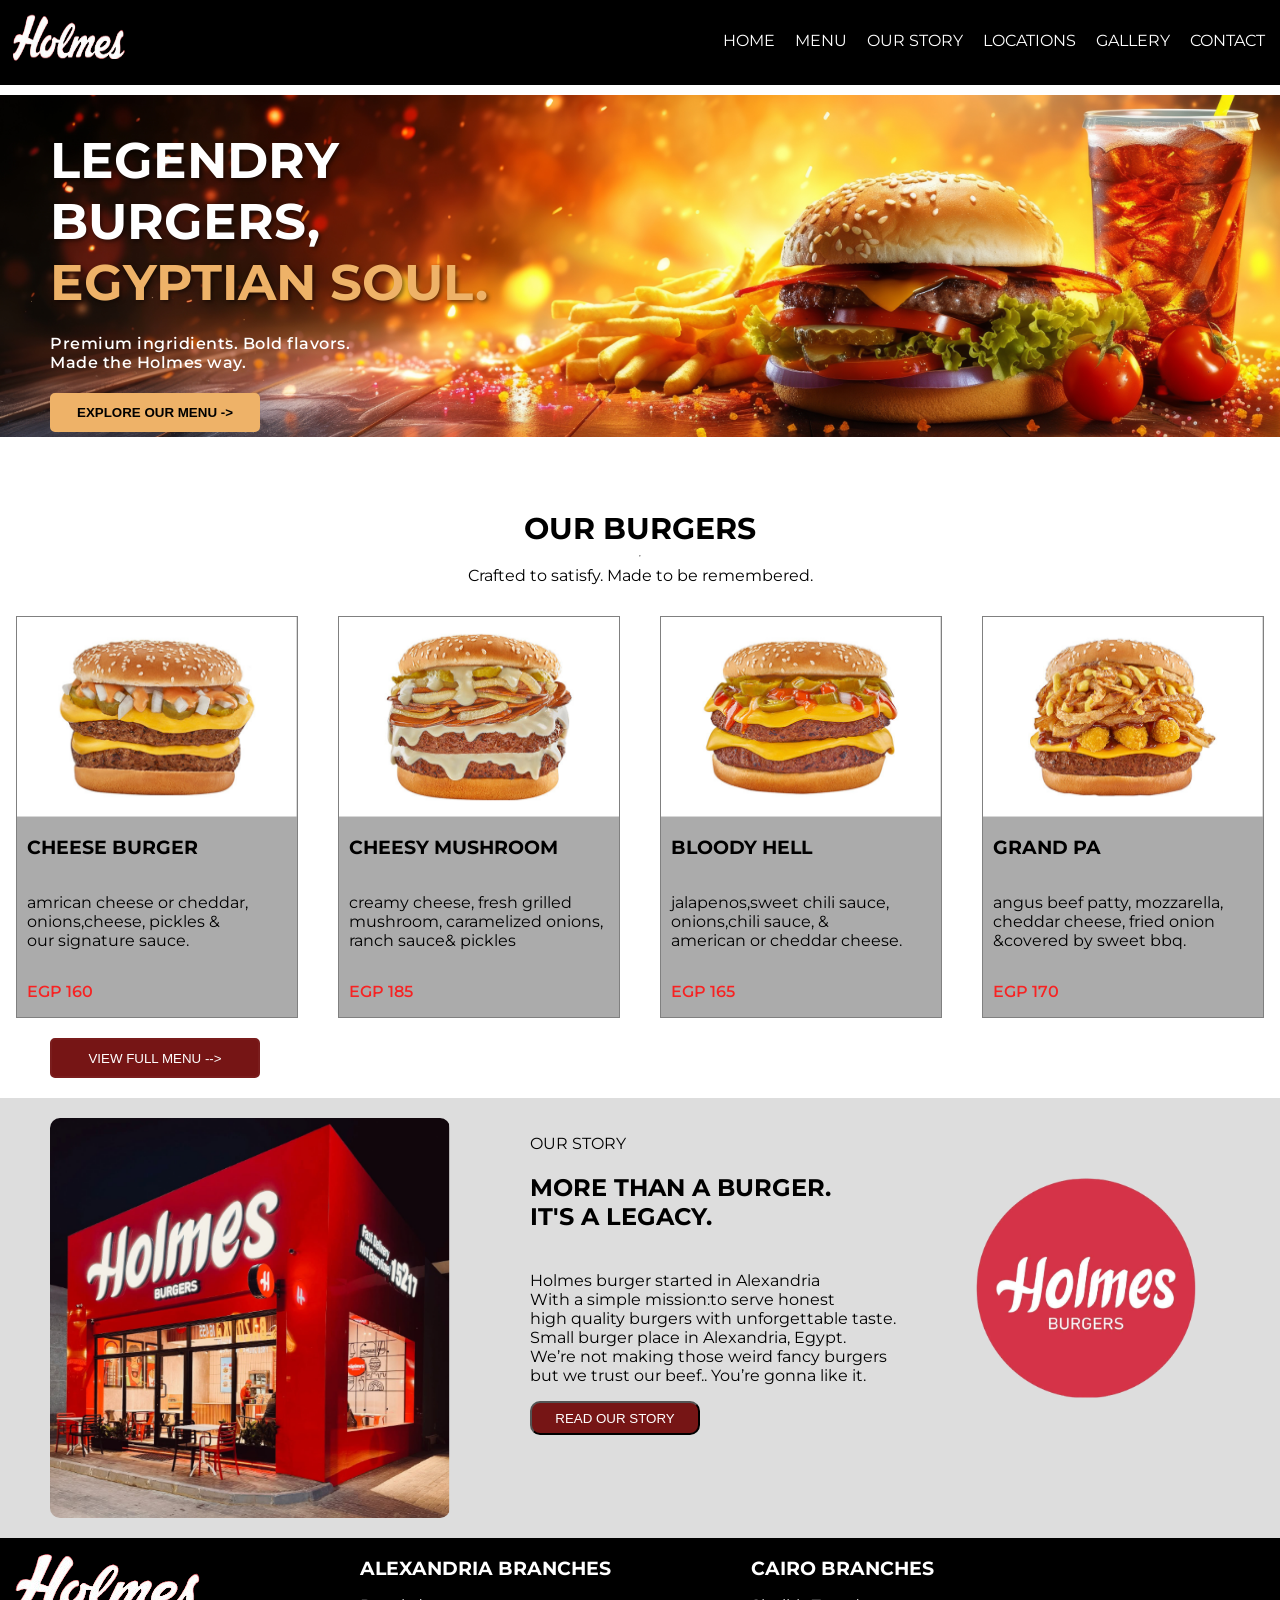
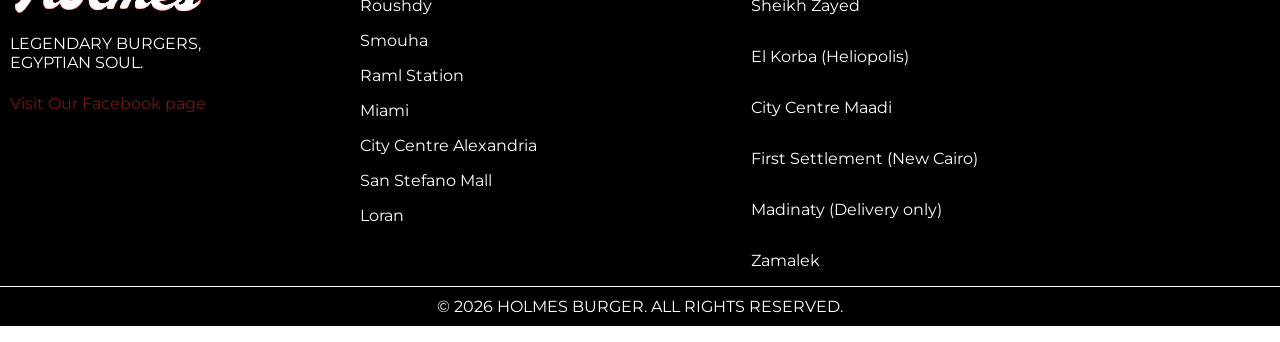
==== index.html @ 3deab3b9 "website is done" ====
<!DOCTYPE html>
<html lang="en">
<head>
    <meta charset="UTF-8">
    <meta name="viewport" content="width=device-width, initial-scale=1.0">
    <title>Holmes Burger</title>
    <link rel="stylesheet" href="style.css">
    <link rel="preconnect" href="https://fonts.googleapis.com">
<link rel="preconnect" href="https://fonts.gstatic.com" crossorigin>
<link href="https://fonts.googleapis.com/css2?family=Montserrat:ital,wght@0,100..900;1,100..900&display=swap" rel="stylesheet">
</head>
<body>
    <div class="header" >
        <div class="nav-header">
            <div class="nav-items">
                <img src="assest/Untitled.png" class="nav-img">
            </div>
            <div class="nav-bar">
                <ul>
                    <li><a href="#home">HOME</a></li>
                    <li><a href="#burgers">MENU</a></li>
                    <li><a>OUR STORY</a></li>
                    <li><a>LOCATIONS</a></li>
                    <li><a>GALLERY</a></li>
                    <li><a>CONTACT</a></li>
                </ul>
            </div>
        </div>
    </div>
    <div class="home" id="home">
        <div class="titles">
            <h1 class="main-title">LEGENDRY<br>BURGERS,<br><span>EGYPTIAN SOUL.</span></h1>
            <p class="disc">Premium ingridients. Bold flavors.<br>Made the Holmes way.</p>
            <button class="b1"><a href="#burgers">EXPLORE OUR MENU -></a></button>
        </div>
    </div>
    <div class="burgers" id="burgers">
        <div class="titles-burger">
            <h2 class="title-burger">OUR BURGERS</h2>
        <hr>
        <p class="disc-burgers">Crafted to satisfy. Made to be remembered.</p>
        </div>
        <div class="menu-btn">
            <div class="menu">
            <div class="menu1">
                <img src="assest/cheese.png" class="img">
                <h3 class="title-menu">CHEESE BURGER</h3>
                <p class="disc-menu">AMRICAN CHEESE OR CHEDDAR,<br>ONIONS,CHEESE, PICKLES &<br>OUR SIGNATURE SAUCE.</p>
                <p class="price">EGP 160</p>
            </div>
            <div class="menu1">
                <img src="assest/mashroom.png" class="img">
                <h3 class="title-menu">CHEESY MUSHROOM</h3>
                <p class="disc-menu">CREAMY CHEESE, FRESH GRILLED<br> MUSHROOM, CARAMELIZED ONIONS,<br>RANCH SAUCE& PICKLES</p>
                <p class="price">EGP 185</p>
            </div>
            <div class="menu1">
                <img src="assest/bloody hell.png" class="img">
                <h3 class="title-menu">BLOODY HELL</h3>
                <p class="disc-menu">JALAPENOS,SWEET CHILI SAUCE,<br>ONIONS,CHILI SAUCE, &<br>AMERICAN OR CHEDDAR CHEESE.</p>
                <p class="price">EGP 165</p>
            </div>
            <div class="menu1">
                <img src="assest/grandpa.png" class="img">
                <h3 class="title-menu">GRAND PA</h3>
                <p class="disc-menu">ANGUS BEEF PATTY, MOZZARELLA,<br>CHEDDAR CHEESE, FRIED ONION<br>&COVERED BY SWEET BBQ.</p>
                <p class="price">EGP 170</p>
            </div>
        </div>
        <button class="b2"><a href="menu.html">VIEW FULL MENU --></a></button>
        </div>
    </div>
    <div class="story" id="story">
        <div class="images-texts">
            <img src="assest/holmes.png" class="p0">
            <div class="texts">
                <p class="small">OUR STORY</p>
                <h2 class="title-story">MORE THAN A BURGER.<br>
                IT'S A LEGACY.</h2>
                <p class="story">
                    Holmes burger started in Alexandria<br>
                    With a simple mission:to serve honest<br>
                    high quality burgers with unforgettable taste.
                    <br>Small burger place in Alexandria, Egypt.<br>We’re not making those weird fancy burgers<br> but we trust our beef.. You’re gonna like it.
                </p>
                <button class="b3"><a href="https://hrrevolution.me/interview-with-the-founders-of-holmes-burgers/" target="_blank">READ OUR STORY</a></button>
            </div>
            <img src="assest/logo.png" class="p1">
        </div>
    </div>
    <div class="footer">
        <div class="image-holmes">
            <img src="assest/Untitled.png">
            <p class="p3">LEGENDARY BURGERS,<br>EGYPTIAN SOUL.</p>
            <p class="fb"><a href="https://www.facebook.com/holmesburgers/" target="_blank">Visit Our Facebook page</a></p>
        </div>
        <div class="loctaions-alex">
            <h3 class="h3">ALEXANDRIA BRANCHES</h3>
            <p class="p4">Roushdy</p>
            <p class="p4">Smouha</p>
            <p class="p4">Raml Station</p>
            <p class="p4">Miami</p>
            <p class="p4">City Centre Alexandria</p>
            <p class="p4">San Stefano Mall</p>
            <p class="p4">Loran</p>
        </div>
        <div class="locations-cairo">
            <h3 class="h3">CAIRO BRANCHES</h3>
            <p>Sheikh Zayed</p>
            <p>El Korba (Heliopolis)</p>
            <p>City Centre Maadi</p>
            <p>First Settlement (New Cairo)</p>
            <p>Madinaty (Delivery only)</p>
            <p>Zamalek</p>
        </div>
    </div>
    <footer>
        <p>&copy; 2026 HOLMES BURGER. ALL RIGHTS RESERVED.</p>
    </footer>
</body>
</html>
---- style.css ----
html{
    scroll-behavior: smooth;
}
body{
    margin: 0;
    padding: 0;
    font-family: 'Montserrat' , sans-serif;
}
.home{
    background-image: url(assest/bg.jpg) !important;
    background-size: contain;
    background-repeat: no-repeat;
    width: 100%;
    height: 400px;
    background-position: center;
    background-attachment: fixed;
    transform: translateY(-19px);
}
.nav-header{
    background-color: black;
    height: 85px;
}
.nav-bar ul{
    list-style: none;
    display: flex;
    flex-direction: row;
    gap: 20px;
    justify-content:end;
    color: white;
    place-items: center;
    padding: 15px 15px;
    top:0;
    right: 0;
    position: absolute;
}
.nav-bar a{
    transition: all ease 0.3s;
    text-decoration: none;
    color: white !important;
}
.nav-bar a:hover{
    transform: scale(1.05);
    color:rgb(238, 178, 104) !important;
    cursor: pointer;
}
.nav-img{
    height: 70px;
    width: 120px;
    padding: 10px 10px;
}
.main-title span{
    color: rgb(238, 178, 104);
}
.main-title{
    color: white;
    margin-bottom: 0;
    font-size: 50px;
    text-shadow: 2px 2px 4px rgba(0, 0, 0, 0.5);
}
.titles{
    display: flex;
    flex-direction: column;
    gap: 5px;
    padding: 30px 50px;
}
.b1{
    background-color: rgb(238, 178, 104);
    border-radius: 5px;
    width: 210px;
    padding: 10px 10px;
    border: rgb(238, 178, 104) solid 2px;
}
.b1 a{
    text-decoration: none;
    color: black;
    padding: 30px 10px;
    font-weight: 550;
}
.disc{
    color: white;
    font-weight: 550;
    letter-spacing: .5px;
}
.hr{
    display: flex;
    flex-direction: row;
}
.titles-burger{
    display: flex;
    flex-direction: column;
    place-items: center;
    gap: 0;
}
.icon-hr{
    height: 80px;
    width: 80px;
}
.title-burger{
    margin-bottom: 0;
    font-size: 30px;
}
.disc-burgers{
    transform: translateY(-15px);
}
.menu{
    display: flex;
    flex-direction: row;
    place-items: center;
    justify-content: center;
    gap: 40px;
}
.menu1{
    display: flex;
    flex-direction: column;
    background-color: rgb(171, 171, 171);
    border: gray solid 1px;
    transition: all ease-in-out 0.3s;
}
.menu1:hover{
    transform: scale(1.05);
}
.img{
    height: 200px;
    width: 280px;

}
.price{
    color: rgb(247, 34, 34);
    font-weight: 550;
}
.disc-menu{
    text-transform: lowercase;
}
.menu-btn{
    display: flex;
    flex-direction: column;
    gap: 20px;
}
.title-menu,.disc-menu,.price{
    padding: 0px 10px;
}
.b2{
    height: 40px;
    width: 210px;
    justify-self: center;
    place-items: center ;
    margin-left: 50px;
    border: rgb(122, 29, 29) solid 2px;
    border-radius: 5px;
    background-color: rgb(118, 21, 21);
    
}
.b2 a{
    color: white;
    text-decoration: none;
}
.images-texts{
    display: flex;
    flex-direction: row;
    padding: 20px 50px;
    gap:80px
}
.p0{
    height: 400px;
    width: 400px;
    border-radius: 10px;
}
.texts{
    display: flex;
    flex-direction: column;
}
.story{
    background-color: rgb(221, 221, 221);
    margin-top: 20px;
}    
.small{
    margin-bottom: 0;
}
.b3{
    background-color:  rgb(118, 21, 21);
    width: 170px;
    height: 34px;
    border-radius: 10px;
}
.b3 a{
    color: white !important;
    text-decoration: none;
}
.p1{
    height: 220px;
    width: 220px;
    margin-top: 60px;
}
.bi-arrow-left-short{
    top: 0;
    left: 0;
    font-size: 40px;
    display: inline;
    padding: 30px 10px;
}
.image-holmes{
    display: flex;
    flex-direction: column;
}
.footer{
    background-color: black;
    display: flex;
    gap:140px;
}
.locations-alex{
    display: flex;
    flex-direction: column;
}
.locations-cairo{
    display: flex;
    flex-direction: column;
}
.locations-cairo p{
    color: white;
}
.locations-alex p{
    color: white;
}
.h3 ,.p4 ,.p3{
    color: white;
}
.image-holmes img{
    padding: 10px 10px;
    margin-bottom: 0;
}
.h3{
    margin-bottom: 0;
}
.p3{
    padding: 10px 10px;
    transform: translateY(-40px);
}
footer {
    background-color: black;
    margin-top: -15px;
}
footer p{
    color: white;
    justify-content: center;
    place-items: center;
    text-align: center;
    align-items: center;
    padding: 10px 10px;
}
.fb a{
    text-decoration: none;
    color:  rgb(118, 21, 21) ;
    padding: 10px 10px;
}
.fb{
    transform: translateY(-60px);
}
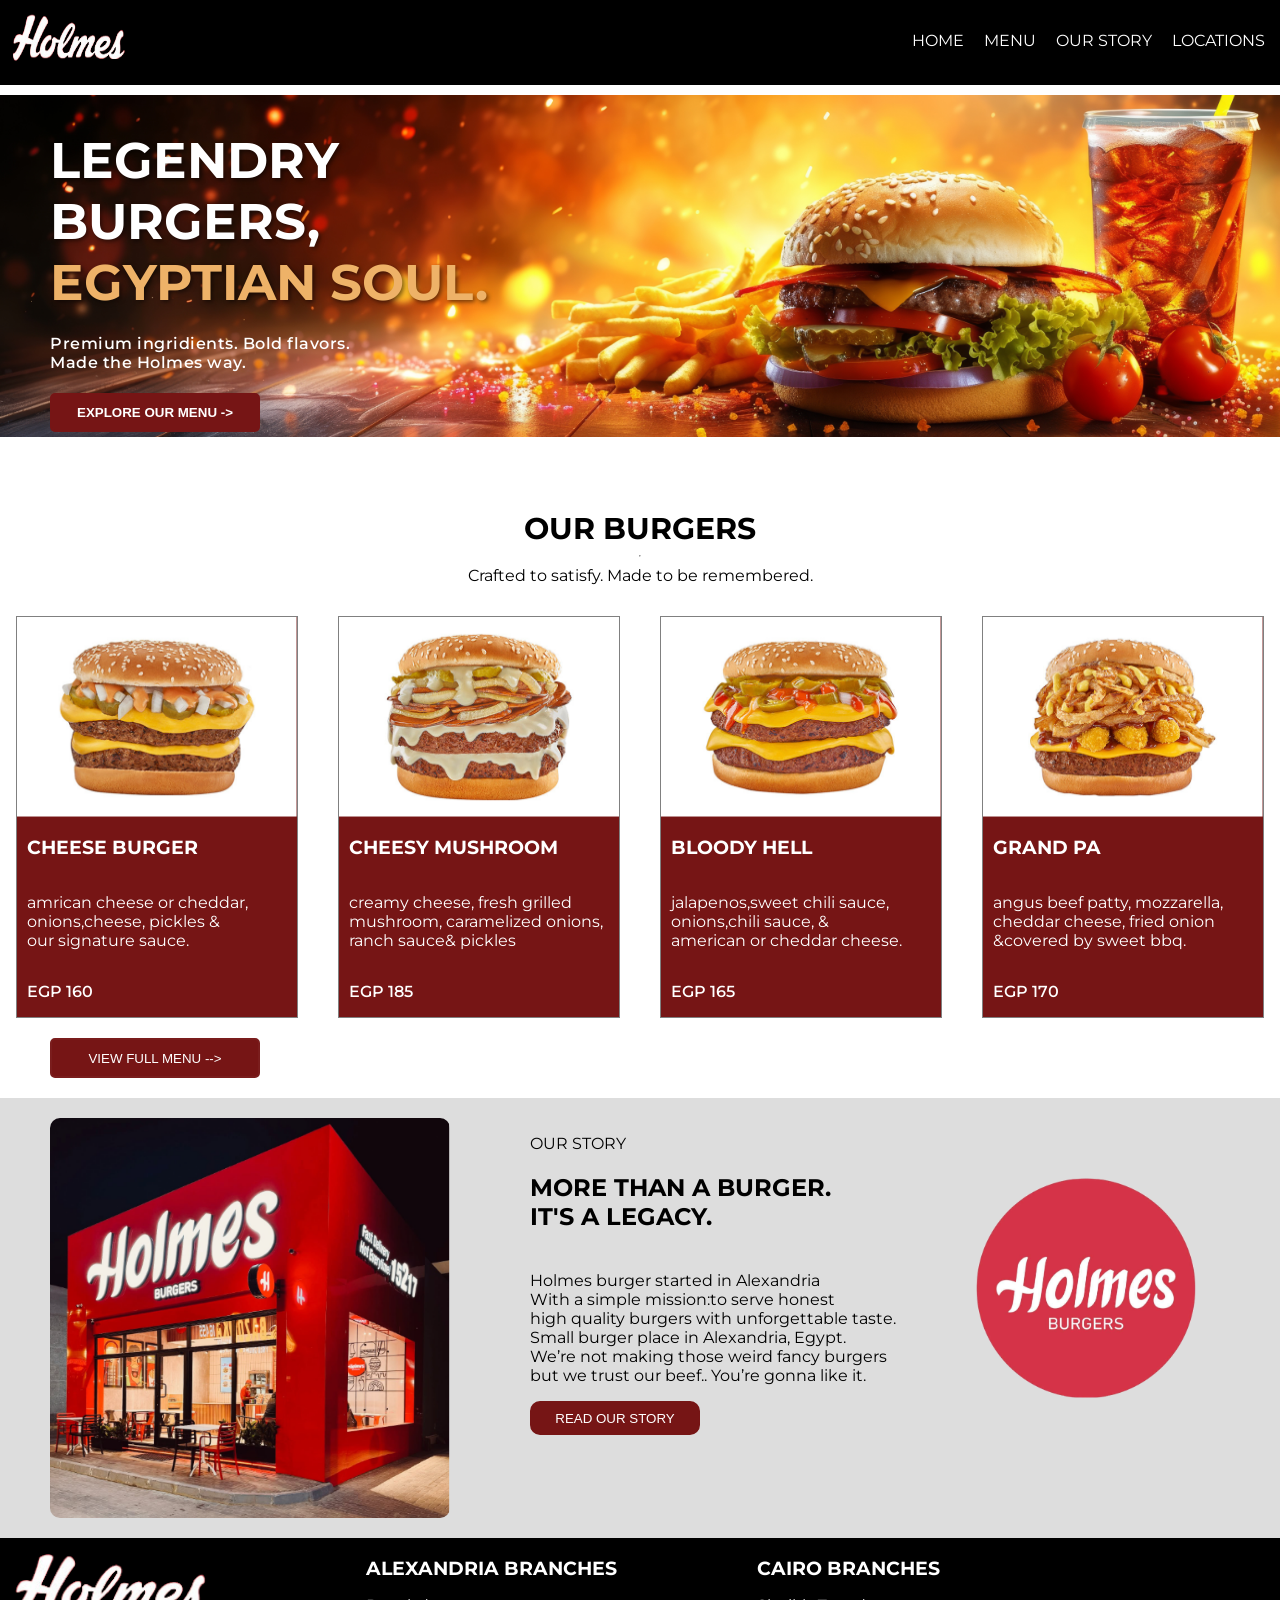
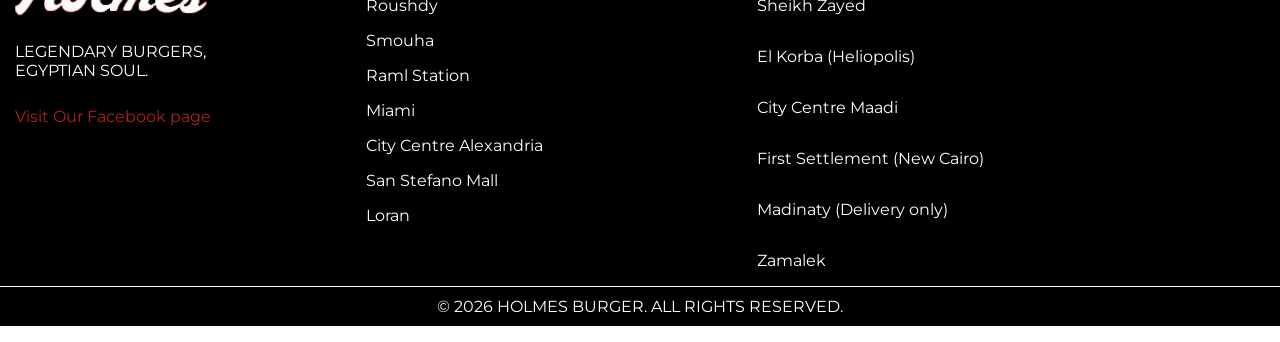
==== commit 325db0df: "Update website" ====
--- a/index.html
+++ b/index.html
@@ -19,10 +19,8 @@
                 <ul>
                     <li><a href="#home">HOME</a></li>
                     <li><a href="#burgers">MENU</a></li>
-                    <li><a>OUR STORY</a></li>
-                    <li><a>LOCATIONS</a></li>
-                    <li><a>GALLERY</a></li>
-                    <li><a>CONTACT</a></li>
+                    <li><a href="#story">OUR STORY</a></li>
+                    <li><a href="#locations" >LOCATIONS</a></li>
                 </ul>
             </div>
         </div>
@@ -88,7 +86,7 @@
             <img src="assest/logo.png" class="p1">
         </div>
     </div>
-    <div class="footer">
+    <div class="footer" id="locations">
         <div class="image-holmes">
             <img src="assest/Untitled.png">
             <p class="p3">LEGENDARY BURGERS,<br>EGYPTIAN SOUL.</p>
--- a/style.css
+++ b/style.css
@@ -64,17 +64,18 @@
     padding: 30px 50px;
 }
 .b1{
-    background-color: rgb(238, 178, 104);
+    background-color: rgb(118, 21, 21);
     border-radius: 5px;
     width: 210px;
     padding: 10px 10px;
-    border: rgb(238, 178, 104) solid 2px;
+    border: rgb(118, 21, 21) solid 2px;
 }
 .b1 a{
     text-decoration: none;
-    color: black;
+    color: white;
     padding: 30px 10px;
     font-weight: 550;
+    
 }
 .disc{
     color: white;
@@ -112,7 +113,7 @@
 .menu1{
     display: flex;
     flex-direction: column;
-    background-color: rgb(171, 171, 171);
+    background-color: rgb(118, 21, 21);
     border: gray solid 1px;
     transition: all ease-in-out 0.3s;
 }
@@ -138,6 +139,7 @@
 }
 .title-menu,.disc-menu,.price{
     padding: 0px 10px;
+    color: white;
 }
 .b2{
     height: 40px;
@@ -181,6 +183,7 @@
     width: 170px;
     height: 34px;
     border-radius: 10px;
+    border: rgb(118, 21, 21) solid 2px;
 }
 .b3 a{
     color: white !important;
@@ -232,7 +235,7 @@
     margin-bottom: 0;
 }
 .p3{
-    padding: 10px 10px;
+    padding: 15px 15px;
     transform: translateY(-40px);
 }
 footer {
@@ -249,8 +252,8 @@
 }
 .fb a{
     text-decoration: none;
-    color:  rgb(118, 21, 21) ;
-    padding: 10px 10px;
+    color:  rgb(177, 32, 32) ;
+    padding: 15px 15px;
 }
 .fb{
     transform: translateY(-60px);
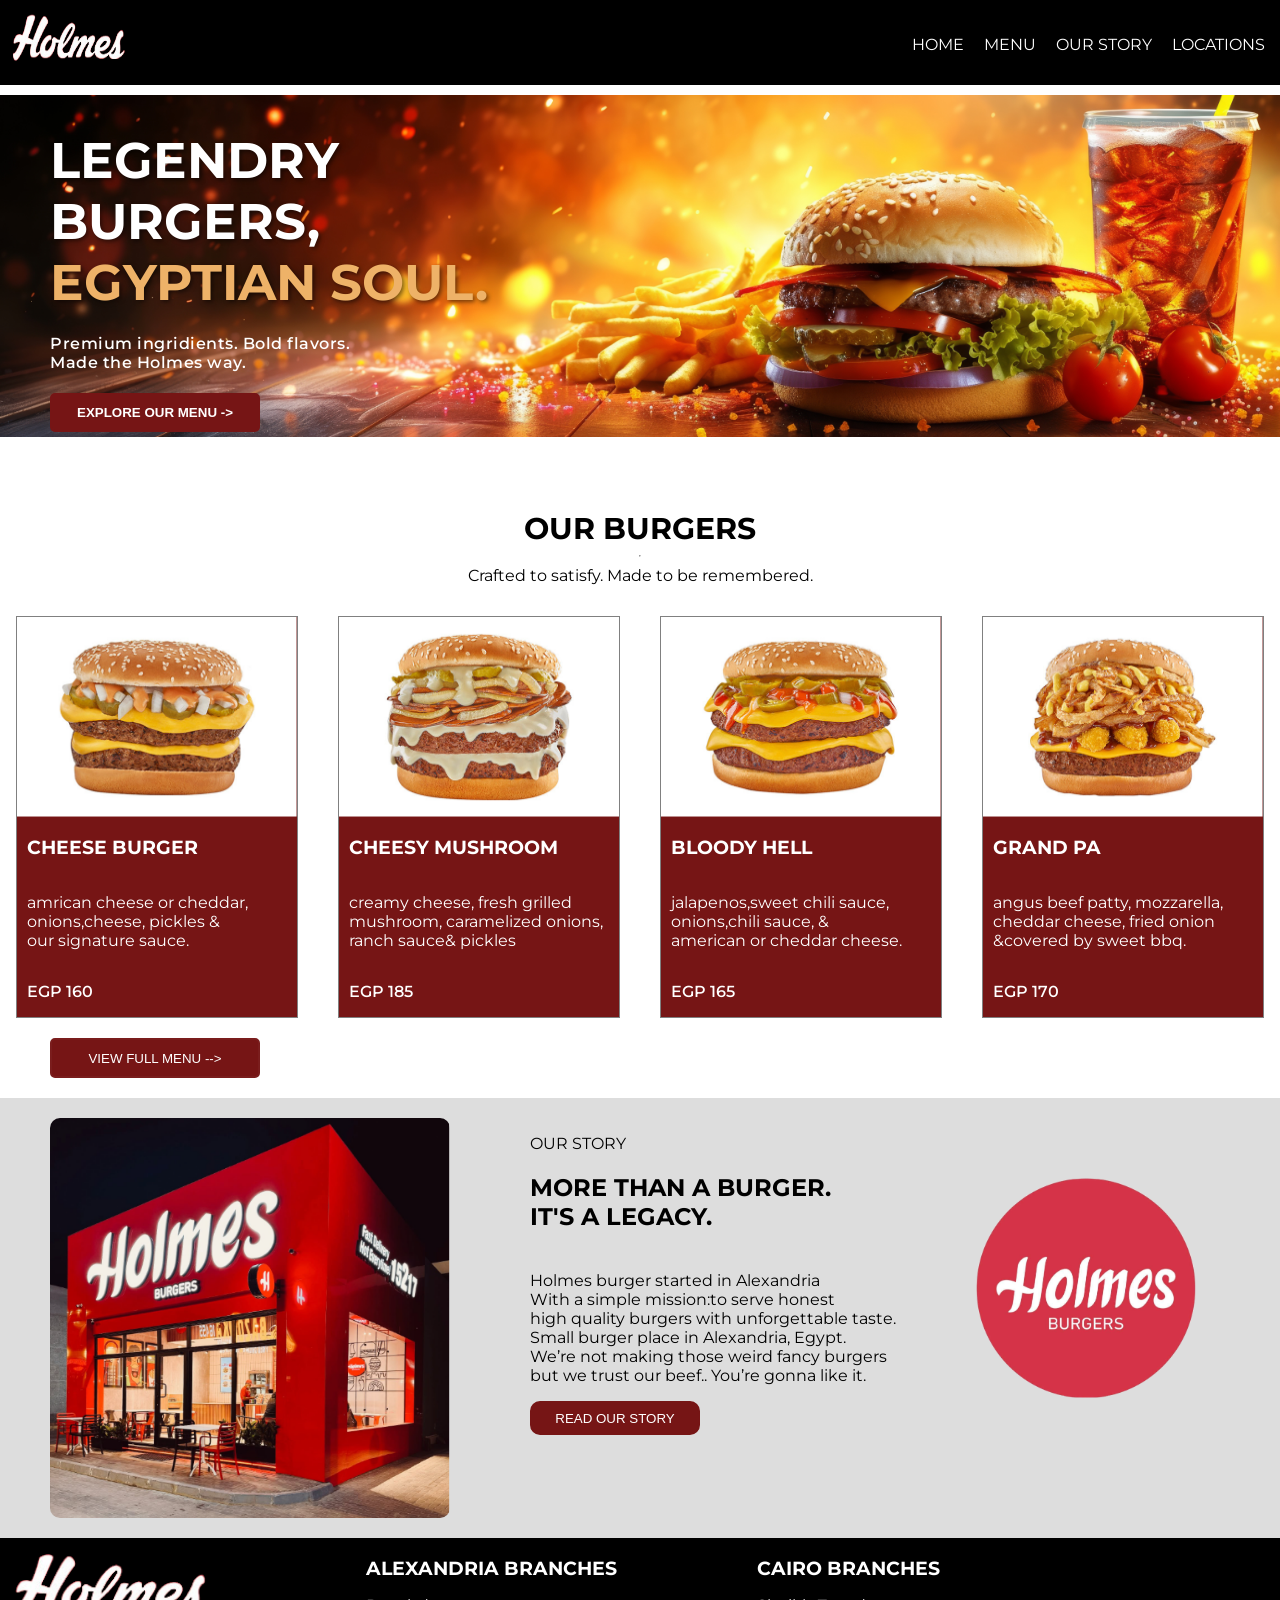
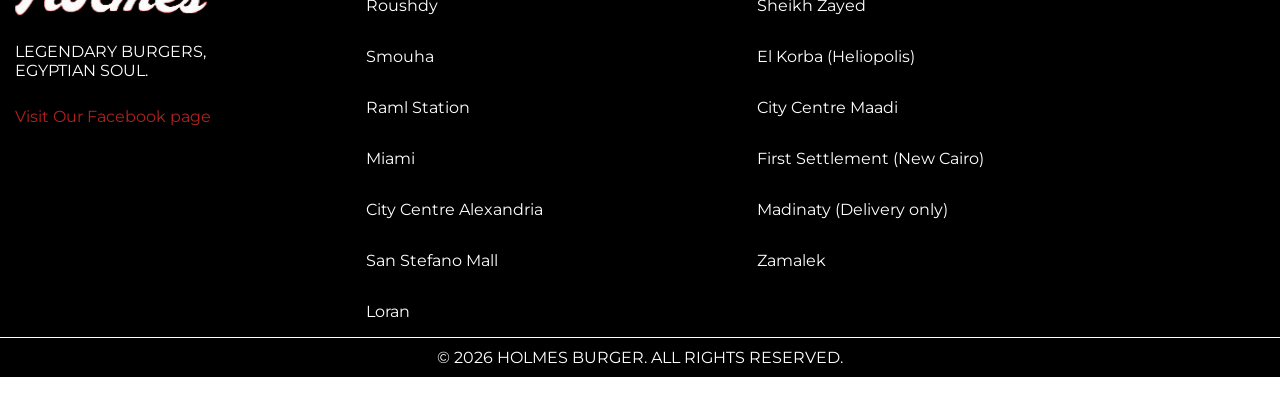
==== commit 5b69b079: "fixed that nav bar error" ====
--- a/index.html
+++ b/index.html
@@ -92,7 +92,7 @@
             <p class="p3">LEGENDARY BURGERS,<br>EGYPTIAN SOUL.</p>
             <p class="fb"><a href="https://www.facebook.com/holmesburgers/" target="_blank">Visit Our Facebook page</a></p>
         </div>
-        <div class="loctaions-alex">
+        <div class="locations-alex">
             <h3 class="h3">ALEXANDRIA BRANCHES</h3>
             <p class="p4">Roushdy</p>
             <p class="p4">Smouha</p>
--- a/style.css
+++ b/style.css
@@ -1,10 +1,12 @@
 html{
     scroll-behavior: smooth;
+    scroll-padding-top: 85px !important;
 }
 body{
     margin: 0;
     padding: 0;
     font-family: 'Montserrat' , sans-serif;
+    padding-top: 85px;
 }
 .home{
     background-image: url(assest/bg.jpg) !important;
@@ -19,6 +21,16 @@
 .nav-header{
     background-color: black;
     height: 85px;
+    width: 100%;
+    z-index: 1000;
+    position: fixed;
+    top :0;
+    left : 0;
+}
+.nav-bar{
+    top:0;
+    left: 0;
+    margin-top: -90px;
 }
 .nav-bar ul{
     list-style: none;
@@ -28,15 +40,16 @@
     justify-content:end;
     color: white;
     place-items: center;
-    padding: 15px 15px;
-    top:0;
-    right: 0;
-    position: absolute;
+    padding: 15px 15px; 
+    top :0;
+    left : 0;
 }
 .nav-bar a{
     transition: all ease 0.3s;
     text-decoration: none;
     color: white !important;
+    top :0;
+    left : 0;
 }
 .nav-bar a:hover{
     transform: scale(1.05);
@@ -198,8 +211,9 @@
     top: 0;
     left: 0;
     font-size: 40px;
-    display: inline;
+    display: inline-block;
     padding: 30px 10px;
+    color : black;
 }
 .image-holmes{
     display: flex;
@@ -257,4 +271,25 @@
 }
 .fb{
     transform: translateY(-60px);
+}
+@media(max-width:780px){
+    .nav-bar li a{
+        display: none;
+    }
+    .menu{
+        display: flex;
+        flex-direction: column;
+    }
+    .images-texts{
+        display: flex;
+        flex-direction: column;
+    }
+    .footer{
+        display: flex;
+        flex-direction: column;
+        gap: 10px;
+    }
+    .locations-alex ,.locations-cairo{
+        padding: 10px 30px;
+    }
 }
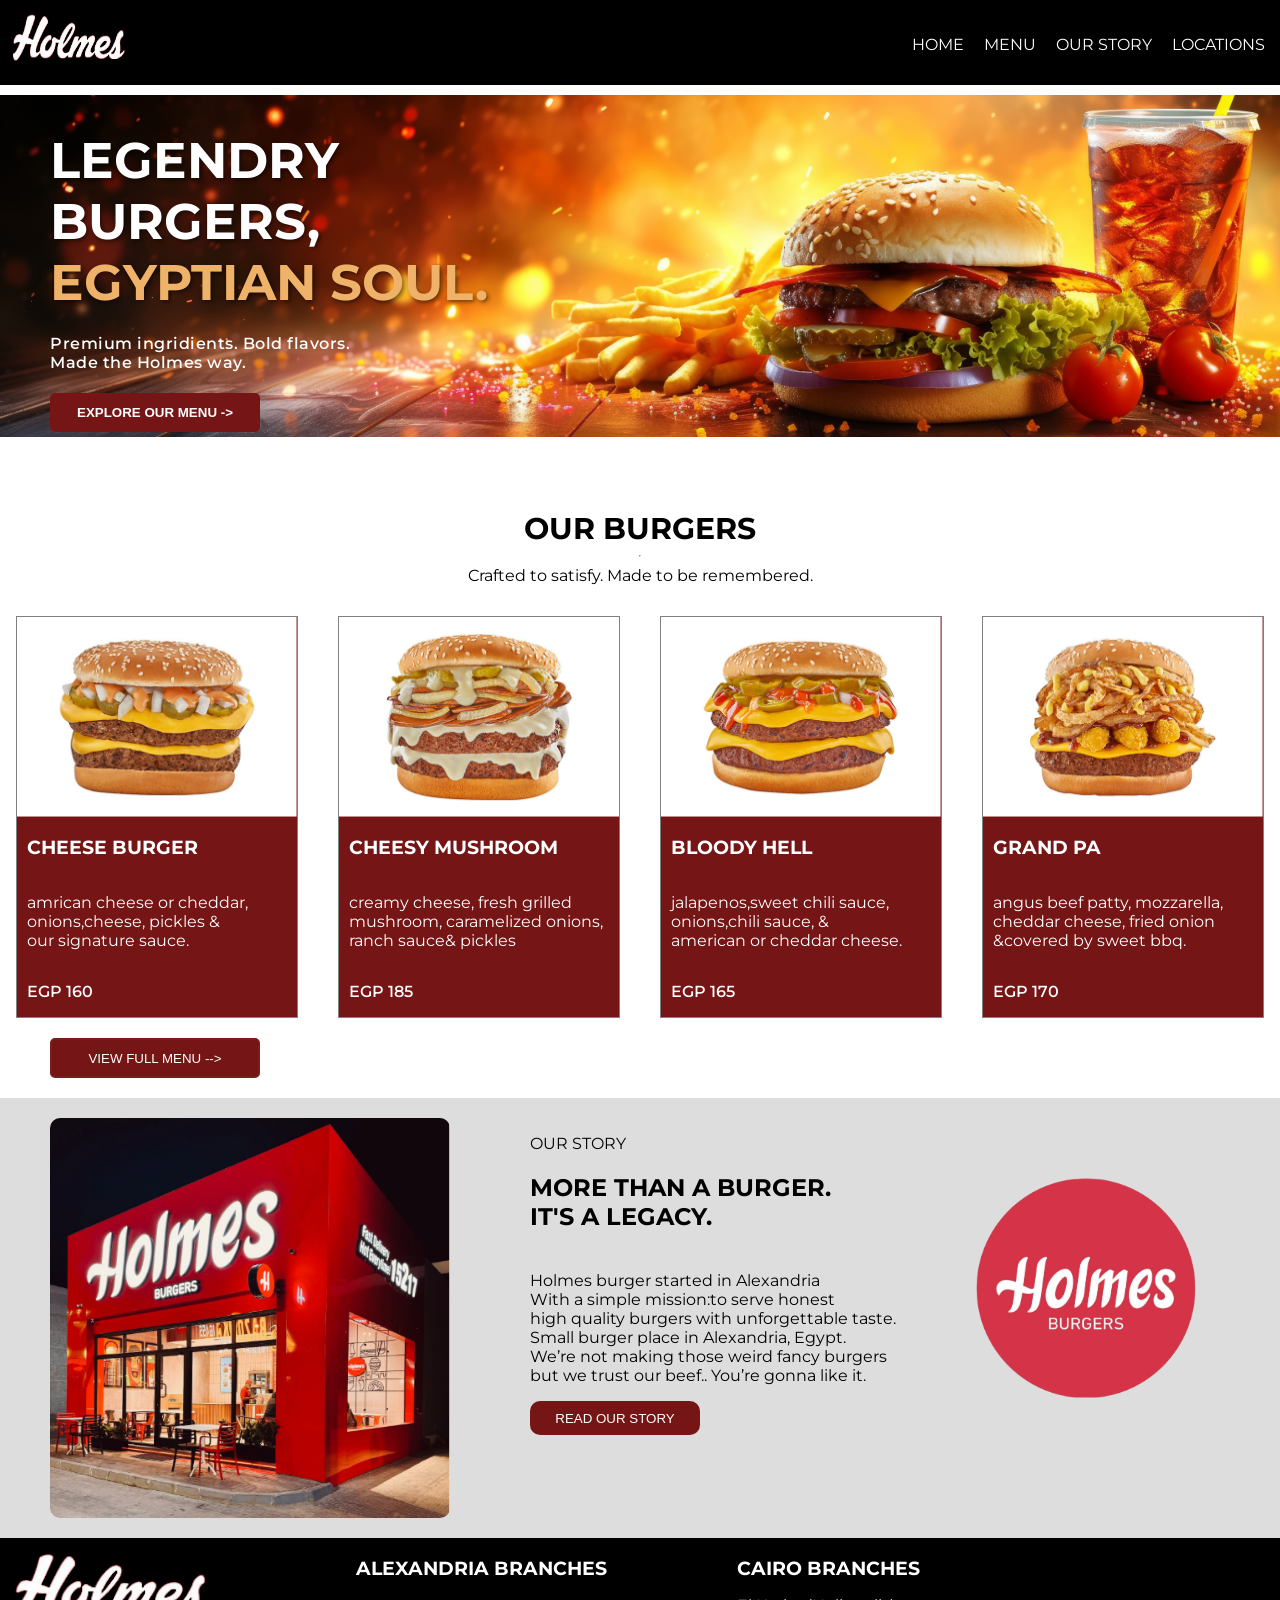
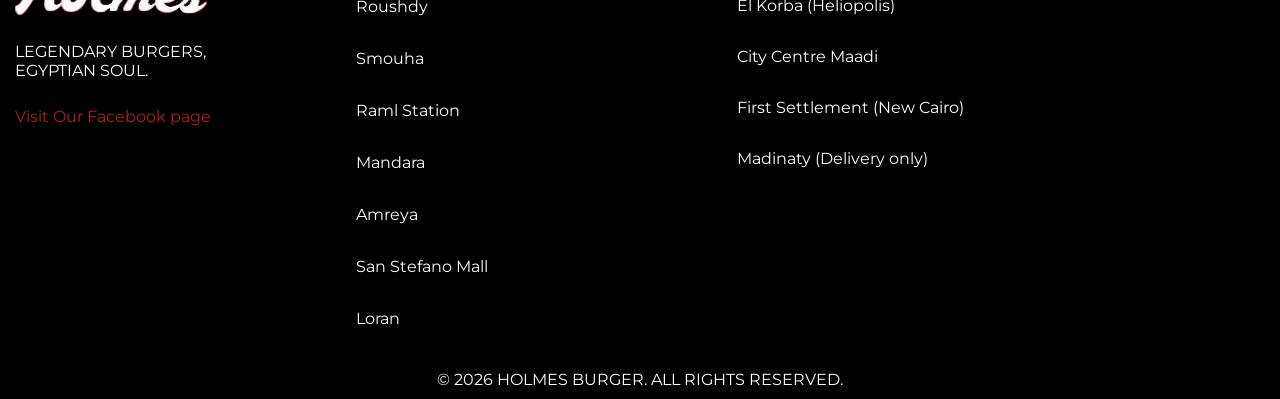
==== commit 22e6f916: "linked the footer" ====
--- a/index.html
+++ b/index.html
@@ -87,33 +87,34 @@
         </div>
     </div>
     <div class="footer" id="locations">
-        <div class="image-holmes">
+        <div class="footer-2">
+            <div class="image-holmes">
             <img src="assest/Untitled.png">
             <p class="p3">LEGENDARY BURGERS,<br>EGYPTIAN SOUL.</p>
             <p class="fb"><a href="https://www.facebook.com/holmesburgers/" target="_blank">Visit Our Facebook page</a></p>
         </div>
         <div class="locations-alex">
             <h3 class="h3">ALEXANDRIA BRANCHES</h3>
-            <p class="p4">Roushdy</p>
-            <p class="p4">Smouha</p>
-            <p class="p4">Raml Station</p>
-            <p class="p4">Miami</p>
-            <p class="p4">City Centre Alexandria</p>
-            <p class="p4">San Stefano Mall</p>
-            <p class="p4">Loran</p>
+            <p class="p4"><a href="https://maps.app.goo.gl/WKQ2VdLrdF5tg5A86?g_st=ac" target="_blank">Roushdy</a></p>
+            <p class="p4"><a href="https://maps.app.goo.gl/rJsvn7REV2WBz6rg8?g_st=ac" target="_blank">Smouha</a></p>
+            <p class="p4"><a href="https://maps.app.goo.gl/DLHaQ1wYYCdR53dy8?g_st=ac" target="_blank">Raml Station</a></p>
+            <p class="p4"><a href="https://maps.app.goo.gl/sByLAsBQsqNqjgue6?g_st=ac" target="_blank">Mandara</a></p>
+            <p class="p4"><a href="https://maps.app.goo.gl/XbHSPV2b3xDq7iCm8?g_st=ac" target="_blank">Amreya</a></p>
+            <p class="p4"><a href="https://maps.app.goo.gl/DDdD9JkgRan1cuA17?g_st=ac" target="_blank">San Stefano Mall</a></p>
+            <p class="p4"><a href="https://maps.app.goo.gl/fkz71VDvp7sqoHaQ9?g_st=ac" target="_blank">Loran</a></p>
         </div>
         <div class="locations-cairo">
             <h3 class="h3">CAIRO BRANCHES</h3>
-            <p>Sheikh Zayed</p>
-            <p>El Korba (Heliopolis)</p>
-            <p>City Centre Maadi</p>
-            <p>First Settlement (New Cairo)</p>
-            <p>Madinaty (Delivery only)</p>
-            <p>Zamalek</p>
+            <p><a href="https://share.google/XEodyKEIeqvH1TwfC" target="_blank">El Korba (Heliopolis)</a></p>
+            <p><a href="https://share.google/2ttlVvCLH3cmP2jmk" target="_blank">City Centre Maadi</a></p>
+            <p><a href="https://share.google/7fKwJoqdJlN8uoRy5" target="_blank">First Settlement (New Cairo)</a></p>
+            <p><a href="https://share.google/ks8WGVsJYzappEZkb" target="_blank">Madinaty (Delivery only)</a></p>
         </div>
-    </div>
-    <footer>
+        </div>
+        
+          <footer>
         <p>&copy; 2026 HOLMES BURGER. ALL RIGHTS RESERVED.</p>
     </footer>
+    </div>
 </body>
 </html>
--- a/style.css
+++ b/style.css
@@ -221,22 +221,34 @@
 }
 .footer{
     background-color: black;
-    display: flex;
     gap:140px;
 }
+.footer-2{
+    display: flex;
+    gap: 130px;
+}
 .locations-alex{
     display: flex;
     flex-direction: column;
+    gap: 1px;
 }
 .locations-cairo{
     display: flex;
     flex-direction: column;
 }
-.locations-cairo p{
-    color: white;
-}
-.locations-alex p{
-    color: white;
+.locations-cairo a{
+    color: white;
+    text-decoration: none;
+}
+.locations-cairo a:hover{
+    color: rgb(118, 21, 21);
+}
+.locations-alex a{
+    color: white;
+    text-decoration: none;
+}
+.locations-alex a:hover{
+    color: rgb(118, 21, 21);
 }
 .h3 ,.p4 ,.p3{
     color: white;
@@ -254,7 +266,6 @@
 }
 footer {
     background-color: black;
-    margin-top: -15px;
 }
 footer p{
     color: white;
@@ -263,6 +274,7 @@
     text-align: center;
     align-items: center;
     padding: 10px 10px;
+    margin-bottom: 0;
 }
 .fb a{
     text-decoration: none;
